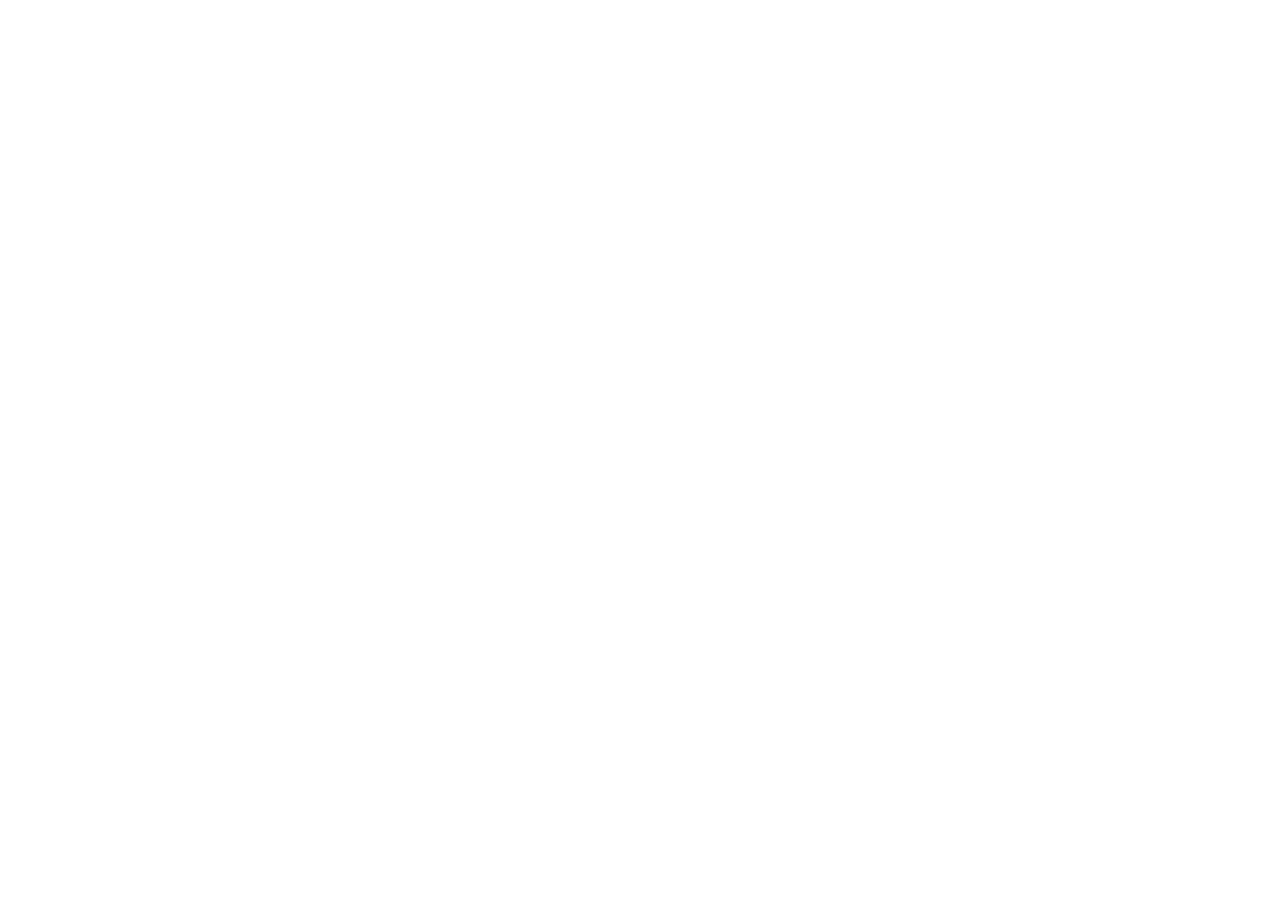
==== index.html @ 3a4360a1 "style css and js linked" ====
<!DOCTYPE html>
<html lang="en">
  <head>
    <meta charset="UTF-8" />
    <meta http-equiv="X-UA-Compatible" content="IE=edge" />
    <meta name="viewport" content="width=device-width, initial-scale=1.0" />
    <link rel="stylesheet" href="./assets/css/style(2).css" />
    <title>Code Quiz</title>
  </head>
  <body>
    <script src="./assets/js/script.js"></script>
  </body>
</html>
---- assets/css/style(2).css ----
* {
  margin: 0;
  padding: 0;
  box-sizing: border-box;
}

.main-title {
  margin: 250px auto 100px auto;
  font-size: 20px;
  max-width: 600px;
  text-align: center;
}

.hide {
  display: none;
}

.score {
  position: absolute;
  top: 10px;
  left: 10px;
}

.time {
  font-size: 20px;
  position: absolute;
  top: 10px;
  right: 10px;
  font-family: Bahnschrift;
}

a {
  color: black;
  font-size: 20px;
  font-family: Bahnschrift;
}

a:hover {
  color: red;
}
.start-button {
  width: 100px;
  height: 30px;
  background-color: purple;
  color: white;
  border: none;
  border-radius: 5px;
}
.start-button:hover {
  background-color: #da70d6;
}
.question-title {
  font-size: 40px;
  max-width: 600px;
  text-align: center;
}

.btn {
  font-size: 20px;
  font-family: Arial, Helvetica, sans-serif;
  display: grid;
  margin: 7px 0;
  padding-left: 5px;
  text-align: left;
  width: 50%;
  height: 40px;
  background-color: purple;
  color: white;
  border: none;
  border-radius: 5px;
}

.btn:hover {
  background-color: #da70d6;
}
ol {
  margin-bottom: 10px;
  background-color: #da70d6;
}
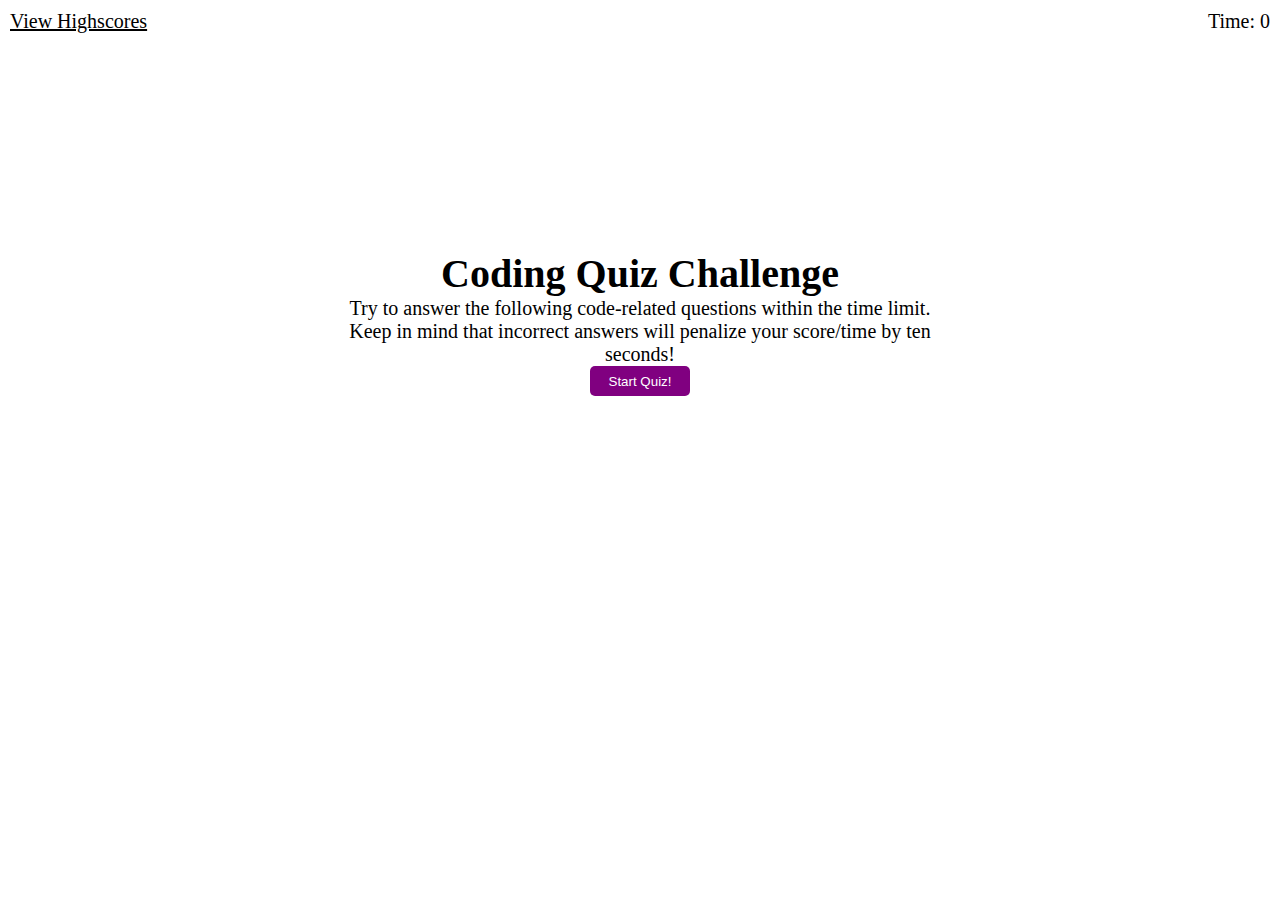
==== commit 2abaddb1: "index was restored" ====
--- a/index.html
+++ b/index.html
@@ -7,7 +7,41 @@
     <link rel="stylesheet" href="./assets/css/style(2).css" />
     <title>Code Quiz</title>
   </head>
+
   <body>
+    <div class="score"><a href="./high-score.html">View Highscores</a></div>
+
+    <div class="time">Time: <span id="time">0</span></div>
+
+    <div class="main-title">
+      <div id="starting-page">
+        <h1 id="quiz-title">Coding Quiz Challenge</h1>
+        <p id="instructional-info">
+          Try to answer the following code-related questions within the time
+          limit. Keep in mind that incorrect answers will penalize your
+          score/time by ten seconds!
+        </p>
+        <button class="start-button" id="start-btn">Start Quiz!</button>
+      </div>
+
+      <div class="hide" id="question"></div>
+
+      <div id="ending-page" class="hide">
+        <h2>All done!</h2>
+        <p>Your final score is <span id="final-score"></span>.</p>
+        <p>
+          Enter initials: <input type="text" class="initials" max="3" />
+          <button id="submit">Submit</button>
+        </p>
+      </div>
+      
+      <div id="highscore-page" class="hide">
+        <h2>High Scores</h2>
+          <button id="go-back">Go Back</button>
+        </p>
+      </div>
+    </div>
+
     <script src="./assets/js/script.js"></script>
   </body>
 </html>
